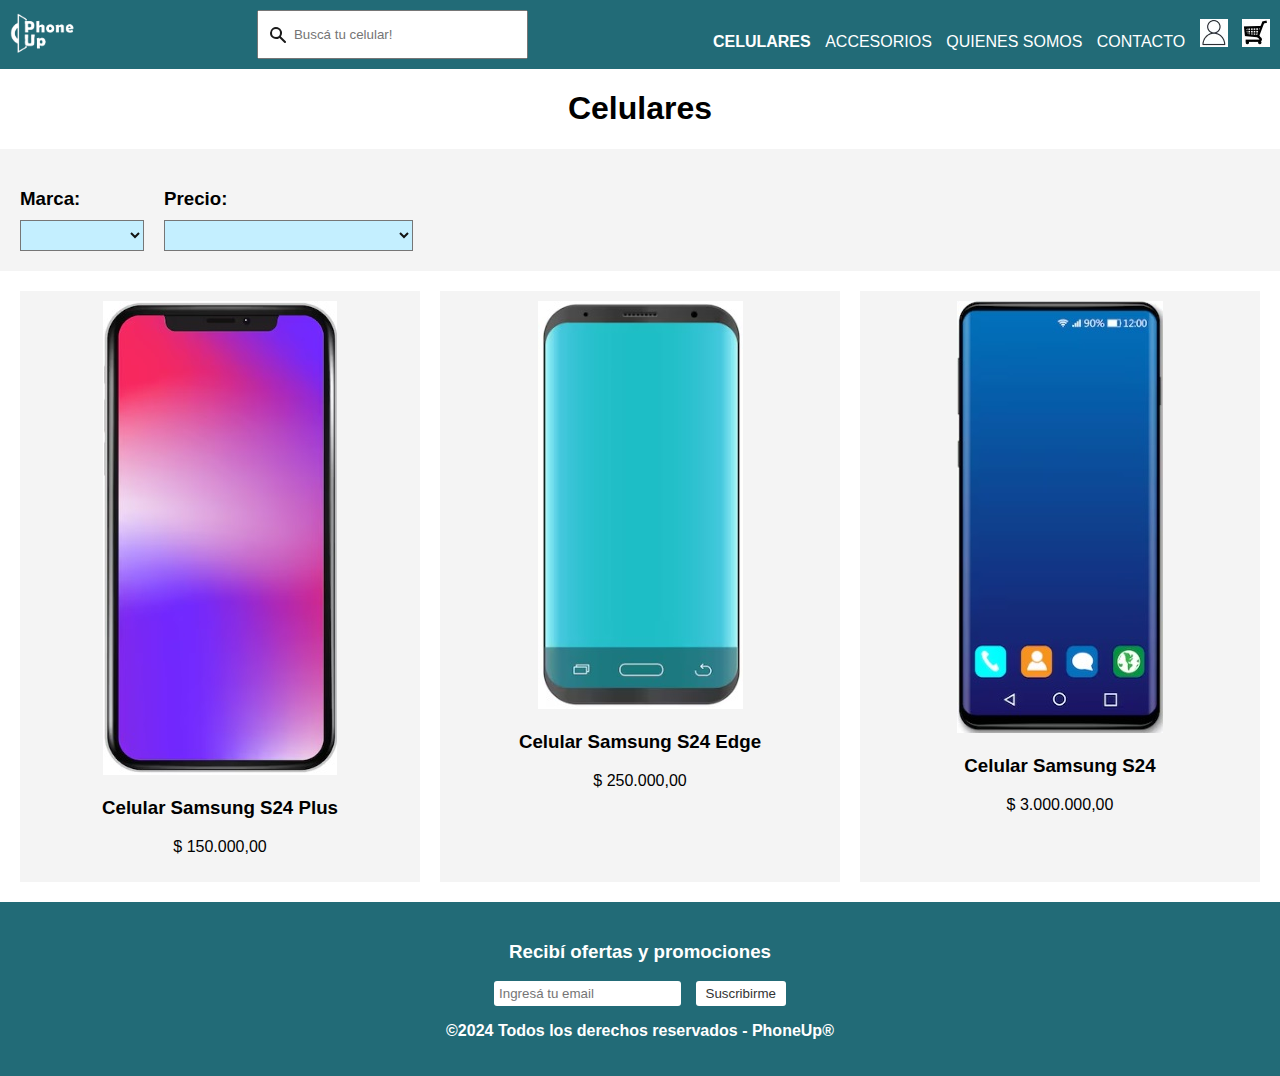
==== index.html @ 1d5b0e31 "subo el README.md" ====
<!DOCTYPE html>
<html lang="es">
<head>
    <meta charset="UTF-8">
    <meta name="viewport" content="width=device-width, initial-scale=1.0">
    <title>Tienda de Celulares ::: PhoneUp :::</title>
    <link rel="stylesheet" href="./css/estilos_inicio.css">
</head>
<body>
    <header>
        <nav>
            <div class="logo">
                <img src="./imagenes/logo-del-portal-telefonia.png" alt="PhoneUp Logo">
            </div>
            <div class="input-wrapper">
                  <input type="search" class="input" placeholder="Buscá tu celular!">
                
                  <svg xmlns="http://www.w3.org/2000/svg" class="input-icon" viewBox="0 0 20 20" fill="currentColor">
                    <path fill-rule="evenodd" d="M8 4a4 4 0 100 8 4 4 0 000-8zM2 8a6 6 0 1110.89 3.476l4.817 4.817a1 1 0 01-1.414 1.414l-4.816-4.816A6 6 0 012 8z" clip-rule="evenodd" />
                  </svg>
                </div>
            <div class="nav-links">
                  &nbsp;<strong>CELULARES</strong>
                <a href="./sitio/accesorios.html">ACCESORIOS</a>
                <a href="./sitio/quienes_somos.html">QUIENES SOMOS</a>
                <a href="./sitio/contacto.html">CONTACTO</a>
                <a href="./sitio/ingresar.html"><img src="./imagenes/perfil-antes-del-login.jpg" alt=""></a>
                <a href="./sitio/carrito.html"><img src="./imagenes/carrito-de-compras.jpg" alt=""></a>
            </div>
        </nav>
    </header>
    
    <main>
        <h1>Celulares</h1>
        <section class="filter-section">
            <div class="filters">
                <div class="filter">
                    <form action="#">
                        <h3>Marca:</h3>
                        <select name="marca" id="marca">
                            <option  value=""></option>
                            <option  value="Motorola">Motorola</option>
                            <option value="Samsung">Samsung</option>
                            <option value="Iphone">Iphone</option>
                            <option value="Huawei">Huawei</option>
                            <option value="Xiaomi">Xiaomi</option>
                            </select><br>
                    </form>                    
                </div>
                <div class="filter">
                    <form action="#">
                        <h3>Precio:</h3>
                        <select name="rangoPrecio" id="rangoPrecio">
                            <option  value="none"></option>
                            <option value="<300m">Menos de $300.000</option>
                            <option value="300mTo600m">$300.000 a $600.000</option>
                            <option value=">600m">Más de $600.000</option>
                        </select>
                    </form>
                </div>
            </div>
        </section>
        
        <section class="product-grid">
            <div class="product">
                <img src="./imagenes/tel1.jpg" alt="Producto 1">
                <h3>Celular Samsung S24 Plus</h3>
                <p>$ 150.000,00</p>
            </div>
            <div class="product">
                <img src="./imagenes/tel2.jpg" alt="Producto 2">
                <h3>Celular Samsung S24 Edge</h3>
                <p>$ 250.000,00</p>
            </div>
            <div class="product">
                <img src="./imagenes/tel3.jpg" alt="Producto 3">
                <h3>Celular Samsung S24</h3>
                <p>$ 3.000.000,00</p>
            </div>
        </section>
    </main>
    
    <footer>
        <div class="newsletter">
            <form action="">
            <h3>Recibí ofertas y promociones</h3>
            <input type="email" name="email" placeholder="Ingresá tu email" required>
            <button>Suscribirme</button>
            </form>
        </div>
        <p>&copy;2024 Todos los derechos reservados - PhoneUp&reg;</p>
    </footer>
</body>
</html>
---- css/estilos_inicio.css ----
/* Estilos generales */

/* Estilos generales */
body {
      font-family: Arial, sans-serif;
      margin: 0;
      padding: 0;
      min-width: 320px; /* Evita que el body se achique más allá de 320px */
  }
  
  /* Estilos del encabezado */
  header {
      background-color: #226b77;
      color: #fff;
      padding: 10px;
  }
  
  nav {
      display: flex;
      justify-content: space-between;
      align-items: center;
}

.logo img {
      height: 40px;
}

.search input {
      padding: 5px;
      border: none;
      border-radius: 3px;
}

.nav-links a {
      color: #fff;
      text-decoration: none;
      margin-left: 10px;
}

h1 {
      text-align: center;
}

  /* Estilos de la sección de filtros */
.filter-section {
      padding: 20px;
      background-color: #f4f4f4;
}

.filters {
      display: flex;
}

.filter {
      margin-right: 20px;
}

.filter h3 {
      margin-bottom: 10px;
}

.filter ul {
      list-style-type: none;
      padding: 0;
}

.filter li {
      margin-bottom: 5px;
}

  /* Estilos de la cuadrícula de productos */
.product-grid {
      display: grid;
      grid-template-columns: repeat(3, 1fr);
      gap: 20px;
      padding: 20px;
}

.product {
      background-color: #f4f4f4;
      padding: 10px;
      text-align: center;
}

.product img {
      max-width: 100%;
      height: auto;
}

  /* Estilos del pie de página */
footer {
      background-color: #226b77;
      color: #fff;
      padding: 20px;
      text-align: center;
}

footer p {
      font-weight: 700;
}

.newsletter input {
      padding: 5px;
      border: none;
      border-radius: 3px;
      margin-right: 10px;
}

.newsletter button {
      padding: 5px 10px;
      background-color: #fff;
      color: #333;
      border: none;
      border-radius: 3px;
      cursor: pointer;
}

.input-wrapper {
      position: relative;
      width: 271px;
      padding-left: 1%;
      padding-right: 1%;
}

.input {
      box-sizing: border-box;
      color: #191919;
      padding: 15px 15px 15px 35px;
      width: 100%;
}

.input-icon {
      color: #191919;
      position: absolute;
      width: 20px;
      height: 20px;
      left: 8%;
      top: 50%;
      transform: translateY(-50%);
}

#marca, #rangoPrecio {
      background-color: rgb(196, 239, 255);
      color: rgb(19, 19, 19);
      font-size: 1.5em;
      font-family: 'Gill Sans', 'Gill Sans MT', Calibri, 'Trebuchet MS', sans-serif;
}
/* Estilos para pantallas pequeñas */
@media (max-width: 768px) {
      .filter-section {
          display: none; /* Ocultar la sección de filtros */
      }
      
      .product-grid {
          grid-template-columns: 1fr; /* Mostrar los productos de uno en uno */
      }
  }
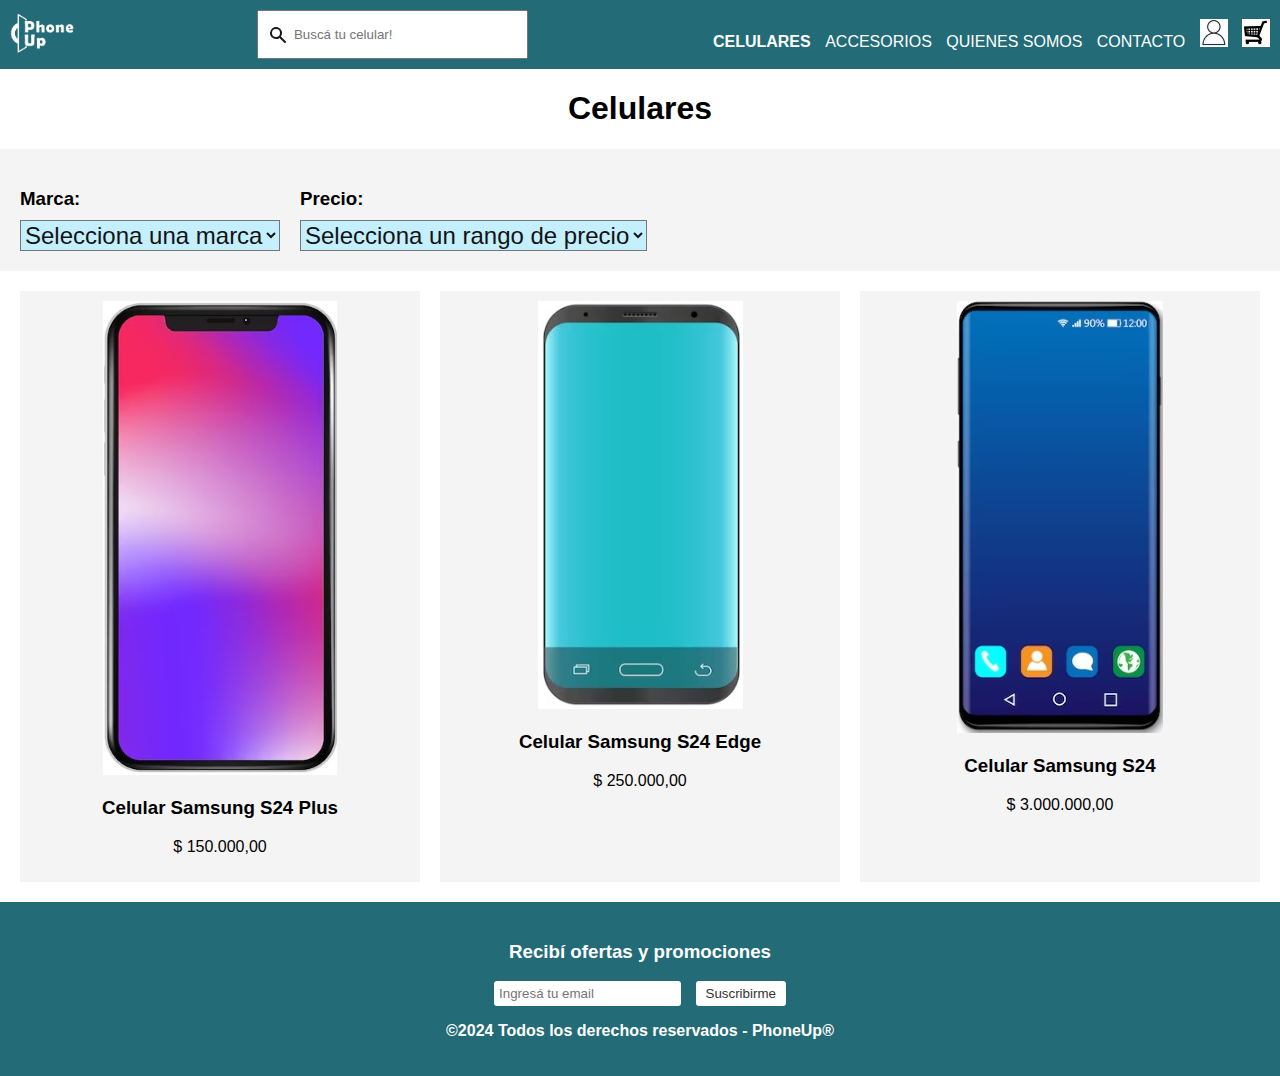
==== commit 41435b83: "cambios en la linea 41,54 y 85" ====
--- a/index.html
+++ b/index.html
@@ -38,7 +38,7 @@
                     <form action="#">
                         <h3>Marca:</h3>
                         <select name="marca" id="marca">
-                            <option  value=""></option>
+                            <option  value="Selecciona una marca">Selecciona una marca</option>
                             <option  value="Motorola">Motorola</option>
                             <option value="Samsung">Samsung</option>
                             <option value="Iphone">Iphone</option>
@@ -51,7 +51,7 @@
                     <form action="#">
                         <h3>Precio:</h3>
                         <select name="rangoPrecio" id="rangoPrecio">
-                            <option  value="none"></option>
+                            <option  value="Selecciona un rango de precio">Selecciona un rango de precio</option>
                             <option value="<300m">Menos de $300.000</option>
                             <option value="300mTo600m">$300.000 a $600.000</option>
                             <option value=">600m">Más de $600.000</option>
@@ -82,7 +82,7 @@
     
     <footer>
         <div class="newsletter">
-            <form action="">
+            <form action="#">
             <h3>Recibí ofertas y promociones</h3>
             <input type="email" name="email" placeholder="Ingresá tu email" required>
             <button>Suscribirme</button>
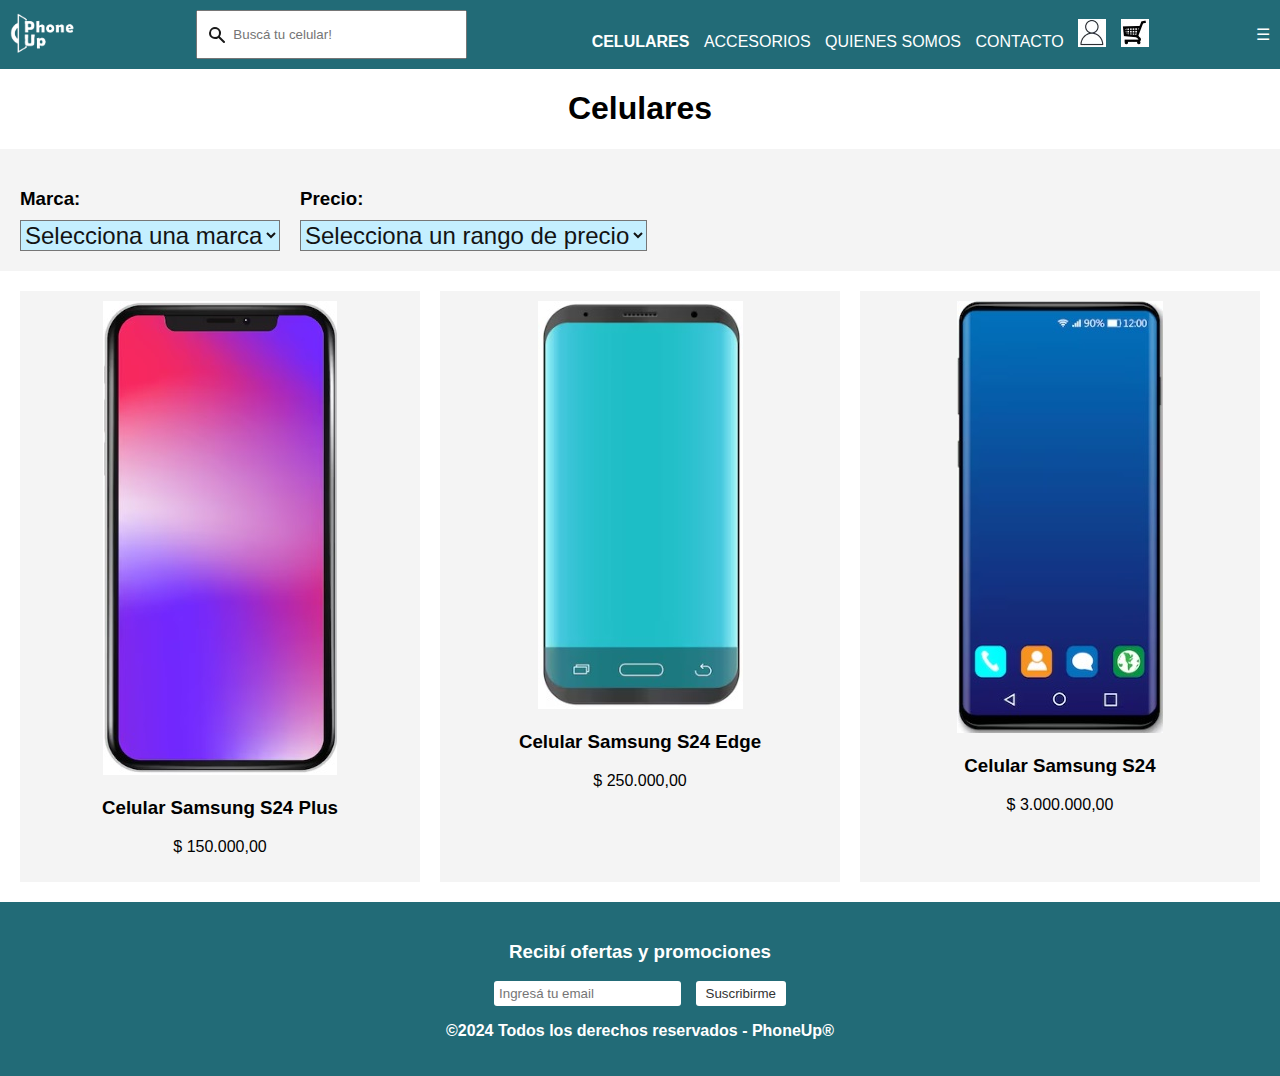
==== commit 6a362534: "Cambios para hacer resposive al proyecto" ====
--- a/index.html
+++ b/index.html
@@ -26,6 +26,9 @@
                 <a href="./sitio/contacto.html">CONTACTO</a>
                 <a href="./sitio/ingresar.html"><img src="./imagenes/perfil-antes-del-login.jpg" alt=""></a>
                 <a href="./sitio/carrito.html"><img src="./imagenes/carrito-de-compras.jpg" alt=""></a>
+            </div>
+            <div class="nav-toggle">
+                <span>&#9776;</span>
             </div>
         </nav>
     </header>
@@ -90,5 +93,10 @@
         </div>
         <p>&copy;2024 Todos los derechos reservados - PhoneUp&reg;</p>
     </footer>
+    <script>
+        document.querySelector('.nav-toggle').addEventListener('click', () => {
+            document.querySelector('.nav-links').classList.toggle('nav-links-responsive');
+        });
+    </script>
 </body>
 </html>